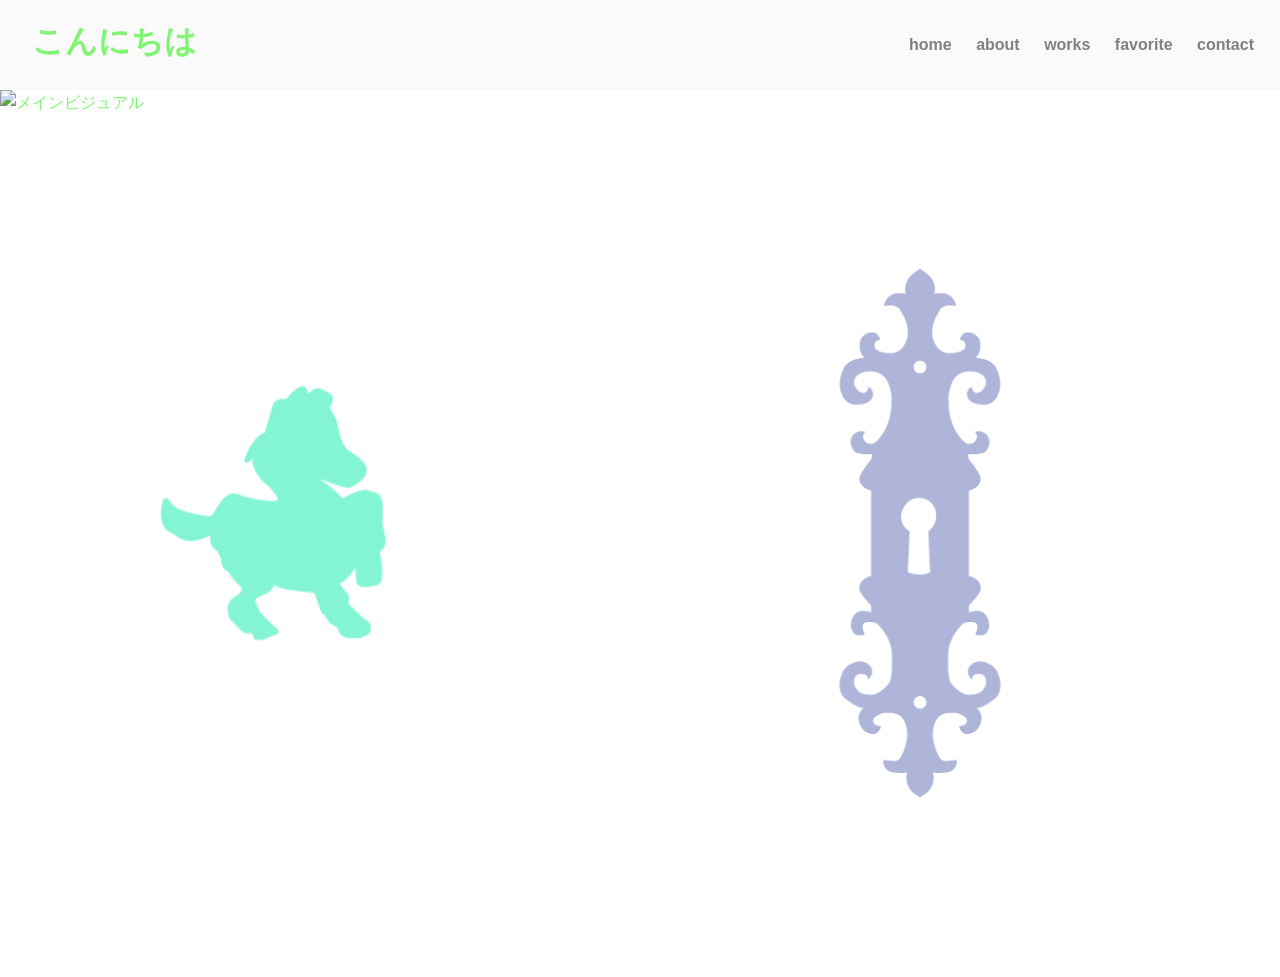
==== index.html @ aa5559af "Add files via upload" ====
<!DOCTYPE html>
<html lang="en">
<head>
    <meta charset="UTF-8">
    <meta name="viewport" content="width=device-width, initial-scale=1.0">
    <title>Document</title>
    <link rel="stylesheet" href="style.css">
</head>

<body>
    <div id="wrap">
        <header>
            <h1>こんにちは</h1>
            <nav>
                <ul>
                    <li><a href="index.html">home</a></li>
                    <li><a href="about.html">about</a></li>
                    <li><a href="works.html">works</a></li>
                    <li><a href="favorite.html">favorite</a></li>
                    <li><a href="contact.html">contact</a></li>
                </ul>
            </nav>
        </header>

        <div class="main-visual">
            <img src="images/メインビジュアル.png" alt="メインビジュアル">
        </div>

        <div class="button-container">
            <a href="about.html">
            <img src="images/うま.png" alt="ボタン">
        </a>

        <a href="works.html">
            <img src="images/かぎ.png" alt="ボタン">
        </a>

        <a href="favorite.html">
            <img src="images/イルカ.png" alt="ボタン">
        </a>
        </div>
    </div>
    
</body>
</html>
---- style.css ----
@charset "UTF-8";

*{
    margin: 0;
    padding: 0;
    list-style: none;
    text-decoration: none;
    box-sizing: border-box;
}

img {
    width: 100%;
    display: block;
}

body {
    font-family: 'Arial', sans-serif;
    line-height: 1.6;
    color: rgb(129, 244, 116);
    min-height: 100vh;
}

/* header*/
header {
    background: #fbfafa;
    position: sticky;
    top: 0;
    width: 100%;
    z-index: 1000;
    height: 90px;
}

header h1 {
    padding: 1rem;
    position: absolute;
    top: 0;
    left: 1rem;
}

nav {
    position: absolute;
    top: 2rem;
    right: 1rem;
}

nav ul {
    list-style: none;
    padding-bottom: 1rem;
    text-align: center;
}

nav ul li {
    display: inline-block;
    margin: 0 10px;
}

nav ul li a {
    font-weight: bold;
    color: grey;
}

.main-visual {
    margin-bottom: 20px;
}

.button-container {
    display: flex;
    gap: 20px;      /*　ボタン同士の間隔　*/
    justify-content: space-evenly;      /*　均等に配置　*/
    align-items: center;
}

.button-container img {
    width: 600px;
    cursor: pointer;
    display: block;
}
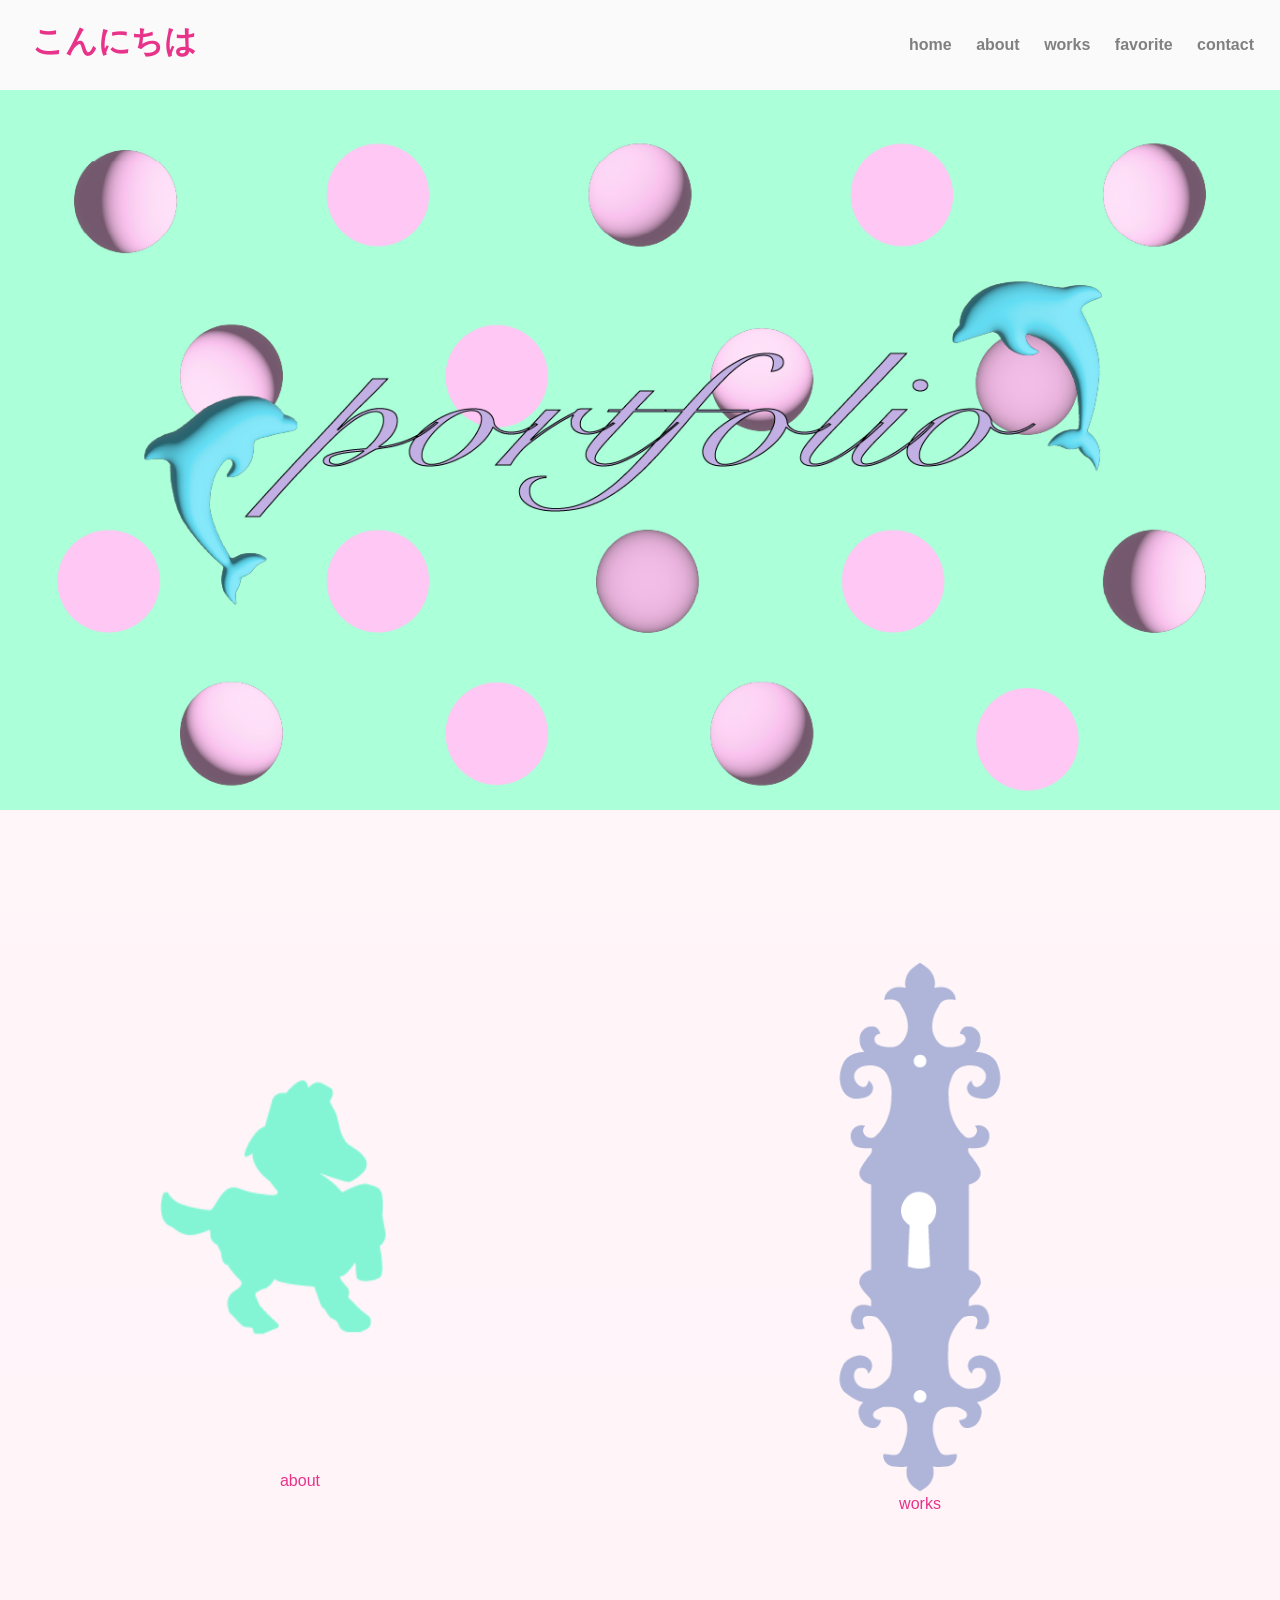
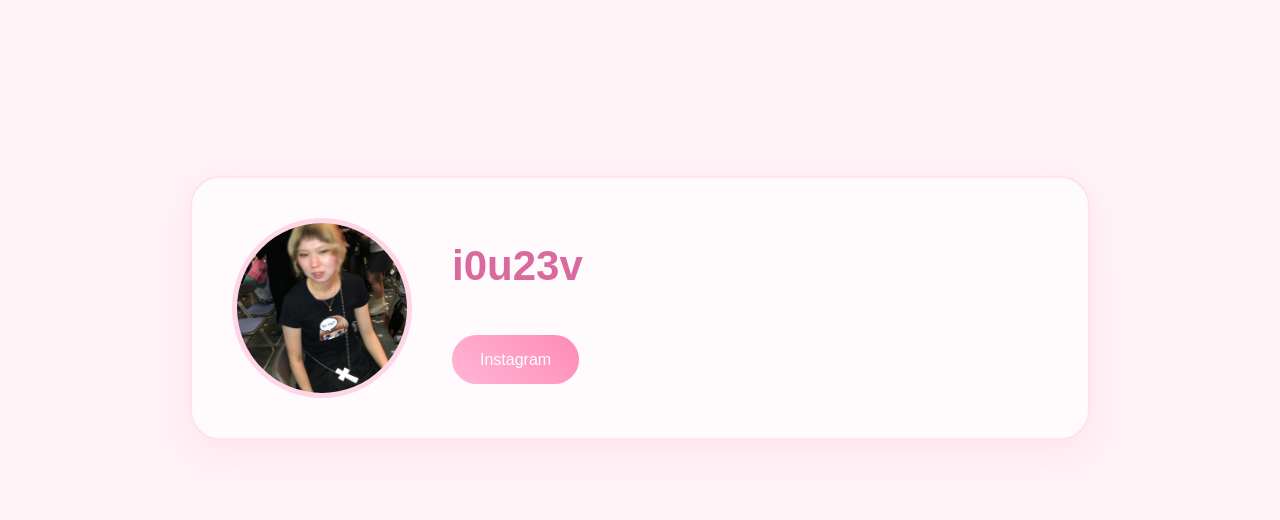
==== commit cfd6bd31: "Add files via upload" ====
--- a/index.html
+++ b/index.html
@@ -23,22 +23,41 @@
         </header>
 
         <div class="main-visual">
-            <img src="images/メインビジュアル.png" alt="メインビジュアル">
+            <img src="images/mainvisual.png" alt="メインビジュアル">
         </div>
 
         <div class="button-container">
+
+            <div class="item">
             <a href="about.html">
-            <img src="images/うま.png" alt="ボタン">
+            <img src="images/uma.png" alt="ボタン"></a>
+            <p>about</p>
+            </div>
+
+        <div class="item">
+        <a href="works.html">
+            <img src="images/kagi.png" alt="ボタン">
         </a>
+        <p>works</p>
+        </div>
 
-        <a href="works.html">
-            <img src="images/かぎ.png" alt="ボタン">
+        <div class="item">
+        <a href="favorite.html">
+            <img src="images/iruka.png" alt="ボタン">
         </a>
+        <p>favorite</p>
+        </div>
 
-        <a href="favorite.html">
-            <img src="images/イルカ.png" alt="ボタン">
-        </a>
         </div>
+
+        <section class="contact">
+            <img src="images/profile.jpg" alt="プロフィール">
+
+            <div class="contact-text">
+                <h2>i0u23v</h2>
+                <a href="https://instagram.com/i0u23v" class="insta-btn">Instagram</a>
+            </div>
+        </section>
     </div>
     
 </body>
--- a/style.css
+++ b/style.css
@@ -16,8 +16,9 @@
 body {
     font-family: 'Arial', sans-serif;
     line-height: 1.6;
-    color: rgb(129, 244, 116);
+    color: rgb(232, 51, 138);
     min-height: 100vh;
+    background: linear-gradient(to bottom, #fff8fb, #fff2f7);
 }
 
 /* header*/
@@ -70,8 +71,77 @@
     align-items: center;
 }
 
+.item {
+    text-align: center;
+}
+
 .button-container img {
     width: 600px;
     cursor: pointer;
     display: block;
+    transition: transform 0.3s ease;
+}
+
+.item img:hover {
+    transform: translateY(-8px);
+}
+
+.item p {
+    margin-top: 0px;
+    position: relative;
+    top: -180px;
+}
+
+.contact {
+    width: 90%;
+    margin: 80px auto;
+    max-width: 900px;
+    padding: 40px;
+
+    display: flex;
+    align-items: center;
+    gap: 40px;
+
+    background: #fffafc;
+    border-radius: 30px;
+    box-shadow: 0 10px 30px rgba(255, 182, 193, 0.25);
+    border: 2px solid #ffe3ec;
+
+    transition: 0.3s ease;
+}
+
+.contact:hover {
+    transform: translateY(-5px);
+    box-shadow: 0 20px 40px rgba(255, 182, 193, 0.35);
+}
+.contact img {
+    width: 180px;
+    height: 180px;
+    border-radius: 50%;
+    object-fit: cover;
+    border: 5px solid #ffd6e7;
+}
+
+.contact h2 {
+    color: #d86a9f;
+    font-size: 42px;
+    margin-bottom: 15px;
+}
+
+.insta-btn {
+    display: inline-block;
+    margin-top: 20px;
+    padding: 12px 28px;
+
+    background: linear-gradient(45deg,#ffb6d5,#ff8ab5);
+    color: white;
+    text-decoration: none;
+    border-radius: 50px;
+
+    transition: all .3s ease;
+}
+
+.insta-btn:hover {
+    transform: scale(1.08);
+    box-shadow: 0 8px 20px rgba(255, 138, 181, .4);
 }
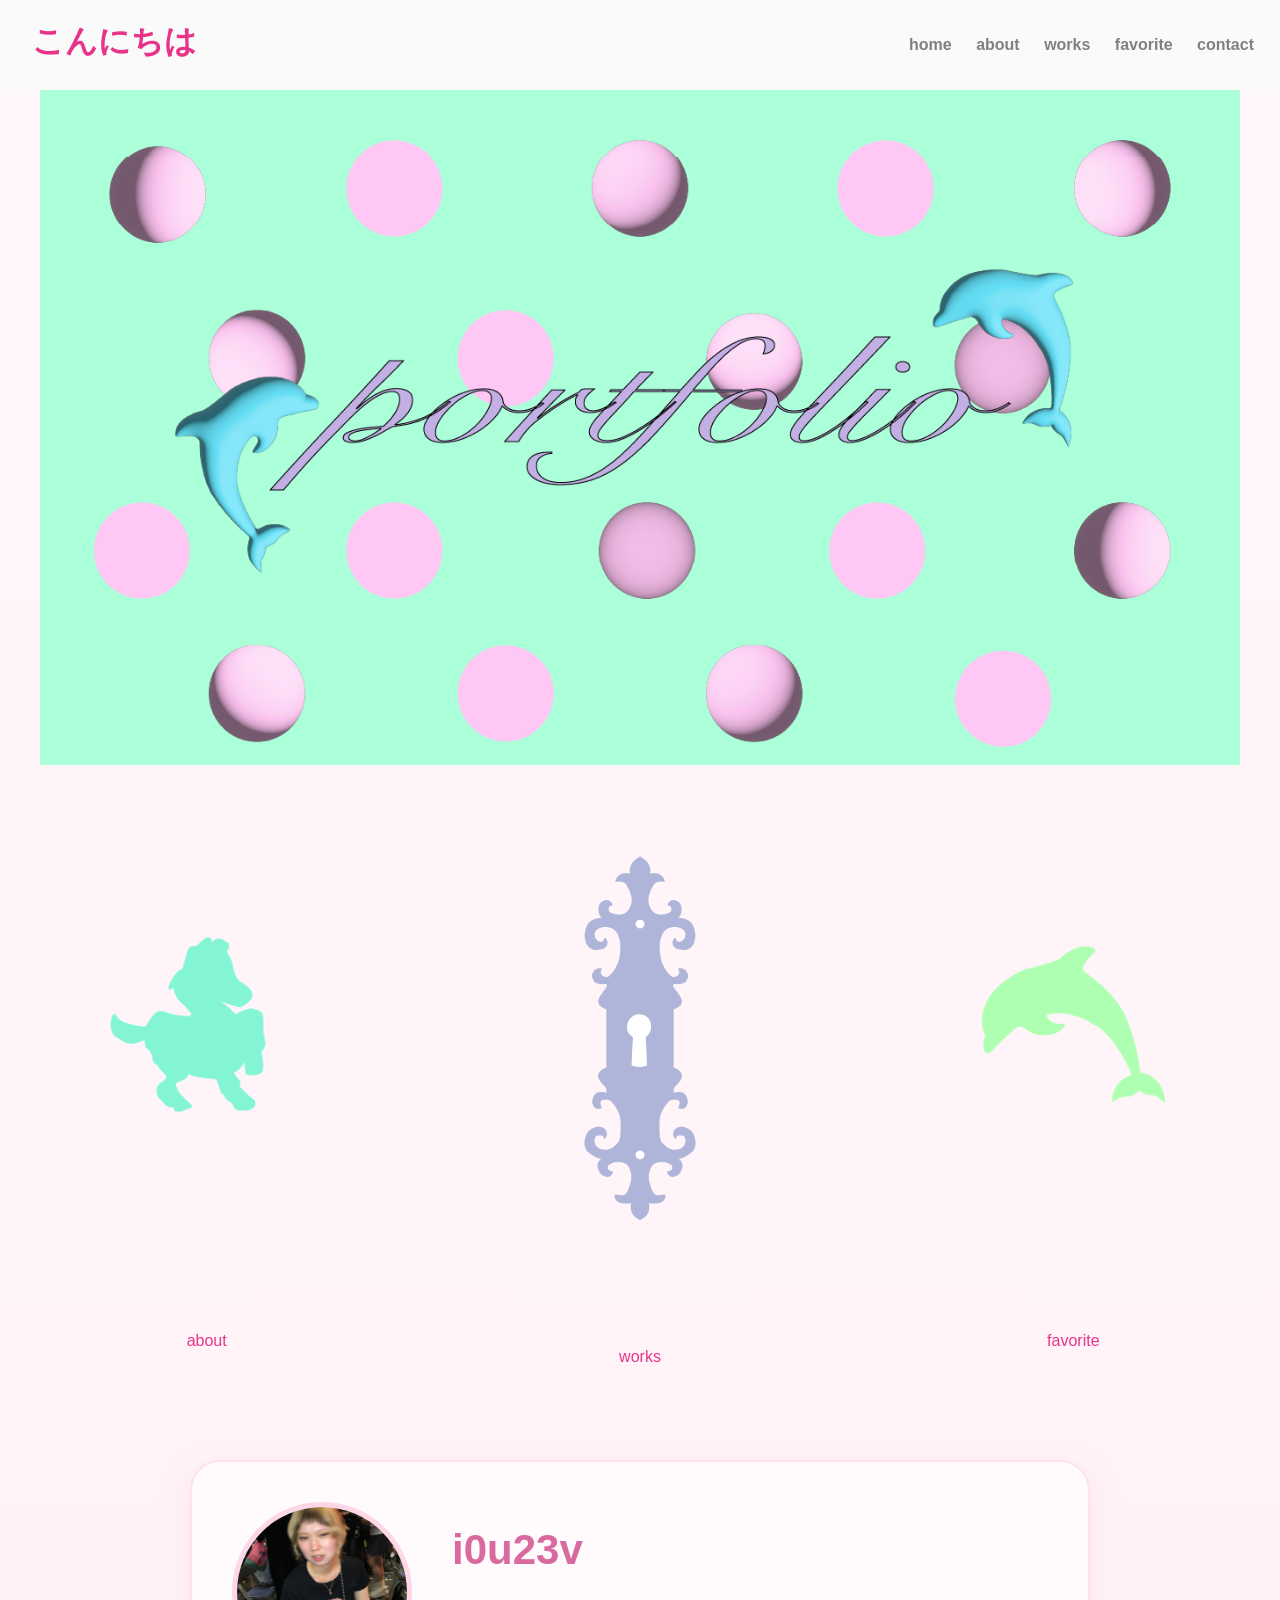
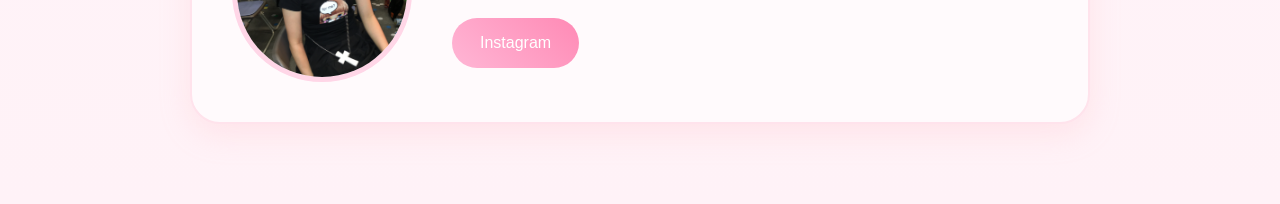
==== commit c94e5e8c: "Add files via upload" ====
--- a/index.html
+++ b/index.html
@@ -1,5 +1,6 @@
 <!DOCTYPE html>
-<html lang="en">
+<html lang="ja">
+
 <head>
     <meta charset="UTF-8">
     <meta name="viewport" content="width=device-width, initial-scale=1.0">
@@ -17,7 +18,7 @@
                     <li><a href="about.html">about</a></li>
                     <li><a href="works.html">works</a></li>
                     <li><a href="favorite.html">favorite</a></li>
-                    <li><a href="contact.html">contact</a></li>
+                    <li><a href="#contact">contact</a></li>
                 </ul>
             </nav>
         </header>
@@ -29,28 +30,28 @@
         <div class="button-container">
 
             <div class="item">
-            <a href="about.html">
-            <img src="images/uma.png" alt="ボタン"></a>
-            <p>about</p>
+                <a href="about.html">
+                    <img src="images/uma.png" alt="ボタン"></a>
+                <p>about</p>
             </div>
 
-        <div class="item">
-        <a href="works.html">
-            <img src="images/kagi.png" alt="ボタン">
-        </a>
-        <p>works</p>
-        </div>
+            <div class="item">
+                <a href="works.html">
+                    <img src="images/kagi.png" alt="ボタン">
+                </a>
+                <p>works</p>
+            </div>
 
-        <div class="item">
-        <a href="favorite.html">
-            <img src="images/iruka.png" alt="ボタン">
-        </a>
-        <p>favorite</p>
-        </div>
+            <div class="item">
+                <a href="favorite.html">
+                    <img src="images/iruka.png" alt="ボタン">
+                </a>
+                <p>favorite</p>
+            </div>
 
         </div>
 
-        <section class="contact">
+        <section class="contact" id="contact">
             <img src="images/profile.jpg" alt="プロフィール">
 
             <div class="contact-text">
@@ -59,6 +60,7 @@
             </div>
         </section>
     </div>
-    
+
 </body>
+
 </html>
--- a/style.css
+++ b/style.css
@@ -1,6 +1,6 @@
 @charset "UTF-8";
 
-*{
+* {
     margin: 0;
     padding: 0;
     list-style: none;
@@ -9,8 +9,15 @@
 }
 
 img {
-    width: 100%;
+    max-width: 100%;
+    height: auto;
     display: block;
+}
+
+.container {
+    width: 90%;
+    max-width: 1200px;
+    margin: 0 auto;
 }
 
 body {
@@ -61,13 +68,17 @@
 }
 
 .main-visual {
-    margin-bottom: 20px;
+    width: 100%;
+    max-width: 1200px;
+    margin: 0 auto;
 }
 
 .button-container {
     display: flex;
-    gap: 20px;      /*　ボタン同士の間隔　*/
-    justify-content: space-evenly;      /*　均等に配置　*/
+    gap: 20px;
+    /*　ボタン同士の間隔　*/
+    justify-content: space-evenly;
+    /*　均等に配置　*/
     align-items: center;
 }
 
@@ -87,9 +98,7 @@
 }
 
 .item p {
-    margin-top: 0px;
-    position: relative;
-    top: -180px;
+    margin-bottom: 10px;
 }
 
 .contact {
@@ -114,6 +123,7 @@
     transform: translateY(-5px);
     box-shadow: 0 20px 40px rgba(255, 182, 193, 0.35);
 }
+
 .contact img {
     width: 180px;
     height: 180px;
@@ -133,7 +143,7 @@
     margin-top: 20px;
     padding: 12px 28px;
 
-    background: linear-gradient(45deg,#ffb6d5,#ff8ab5);
+    background: linear-gradient(45deg, #ffb6d5, #ff8ab5);
     color: white;
     text-decoration: none;
     border-radius: 50px;
@@ -144,4 +154,122 @@
 .insta-btn:hover {
     transform: scale(1.08);
     box-shadow: 0 8px 20px rgba(255, 138, 181, .4);
+}
+
+/* about */
+.about {
+    max-width: 800px;
+    margin: 0 auto;
+    padding: 80px 20px;
+    text-align: center;
+}
+
+.icon-img {
+    width: 280px;
+    height: 280px;
+    border-radius: 50%;
+    object-fit: cover;
+    display: block;
+    margin: 40px auto;
+    border: 5px solid #fff;
+    box-shadow: 0 8px 20px rgba(0, 0, 0, 0.15);
+}
+
+.icon {
+    max-width: 600px;
+    margin: 0 auto;
+    line-height: 2;
+}
+
+/* works */
+.works {
+    text-align: center;
+    margin: 100px auto;
+}
+
+.slider {
+    display: flex;
+    justify-content: center;
+    align-items: center;
+    gap: 40px;
+}
+
+.slide {
+    width: 700px;
+}
+
+.slide img {
+    width: 100%;
+    border-radius: 25px;
+    box-shadow: 0 10px 30px rgba(0, 0, 0, 0.15);
+    transition: 4s;
+}
+
+button {
+    border: none;
+    background: #ffd8e8;
+
+    width: 60px;
+    height: 60px;
+
+    border-radius: 50%;
+
+    font-size: 30px;
+
+    cursor: pointer;
+
+    transition: 3s;
+}
+
+button:hover {
+    transform: scale(1.15);
+
+    background: #ffb8d3;
+}
+
+/* favorite */
+.gallery {
+    width: 800px;
+    max-width: 90%;
+    margin: 80px auto;
+    display: grid;
+    grid-template-columns: repeat(2, 1fr);
+    gap: 20px;
+}
+
+.gallery img {
+    width: 100%;
+    aspect-ratio: 1/1;
+    object-fit: cover;
+    border-radius: 25px;
+    box-shadow: 0 10px 30px rgba(0, 0, 0, 0.15);
+}
+
+.gallery img:nth-child(2) {
+    margin-top: 40px;
+}
+
+.gallery img:nth-child(3) {
+    margin-top: -20px;
+}
+
+.gallery img:nth-child(4) {
+    margin-top: 30px;
+}
+
+.gallery img:hover {
+    transform: scale(1.05);
+}
+
+.youtube {
+    width: 90%;
+    max-width: 800px;
+    margin: 80px auto;
+}
+
+.youtube iframe {
+    width: 100%;
+    aspect-ratio: 16/9;
+    border: none;
+    border-radius: 20px;
 }
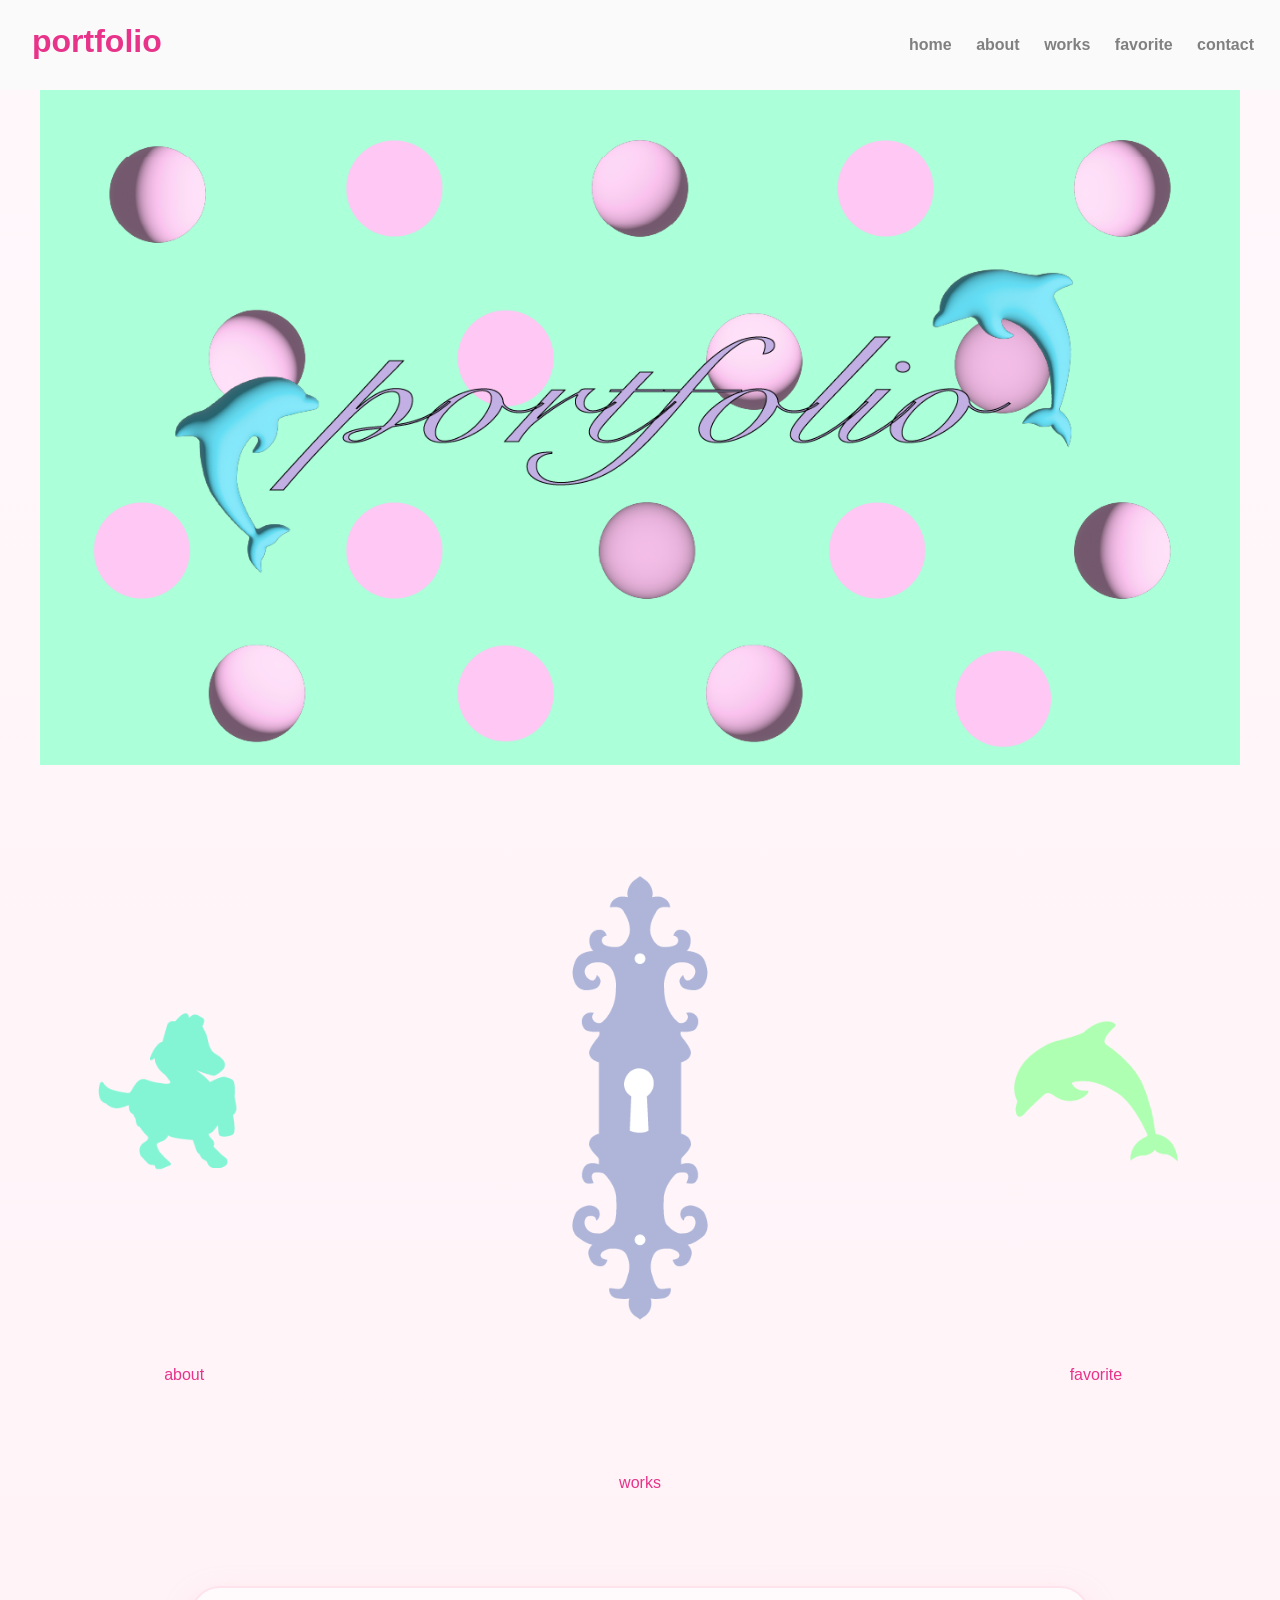
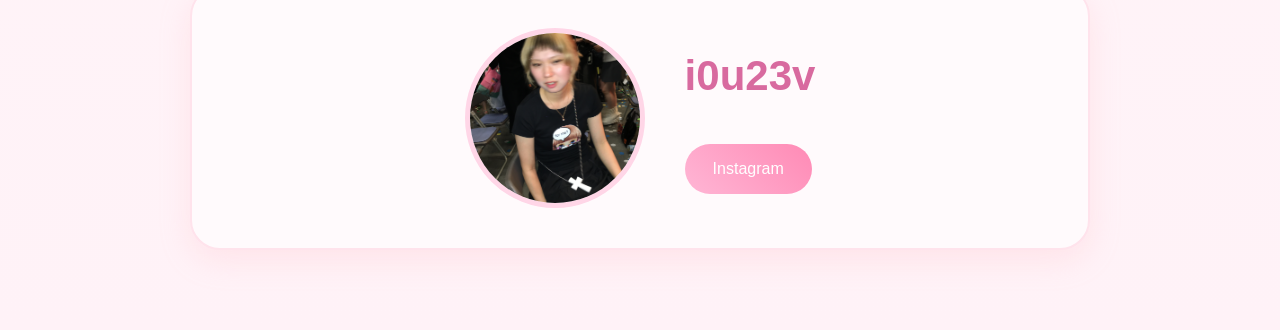
==== commit c64d9fa0: "Add files via upload" ====
--- a/index.html
+++ b/index.html
@@ -11,7 +11,7 @@
 <body>
     <div id="wrap">
         <header>
-            <h1>こんにちは</h1>
+            <h1>portfolio</h1>
             <nav>
                 <ul>
                     <li><a href="index.html">home</a></li>
--- a/style.css
+++ b/style.css
@@ -87,10 +87,9 @@
 }
 
 .button-container img {
-    width: 600px;
-    cursor: pointer;
-    display: block;
-    transition: transform 0.3s ease;
+    width: 100%;
+    max-width: 600px;
+    height: auto;
 }
 
 .item img:hover {
@@ -109,6 +108,7 @@
 
     display: flex;
     align-items: center;
+    justify-content: center;
     gap: 40px;
 
     background: #fffafc;
@@ -272,4 +272,40 @@
     aspect-ratio: 16/9;
     border: none;
     border-radius: 20px;
+}
+
+@media screen and (max-width:768px) {
+    header {
+        height: auto;
+        padding: 15px 0;
+    }
+
+    header h1 {
+        position: static;
+        text-align: center;
+        padding: 0;
+        margin-bottom: 15px;
+    }
+
+    nav {
+        position: static;
+    }
+
+    nav ul {
+        display: flex;
+        justify-content: center;
+        flex-wrap: wrap;
+        gap: 15px;
+        padding: 0;
+    }
+
+    .contact {
+        flex-direction: column;
+        text-align: center;
+    }
+
+    .contact img {
+        width: 160px;
+        height: 160px;
+    }
 }
